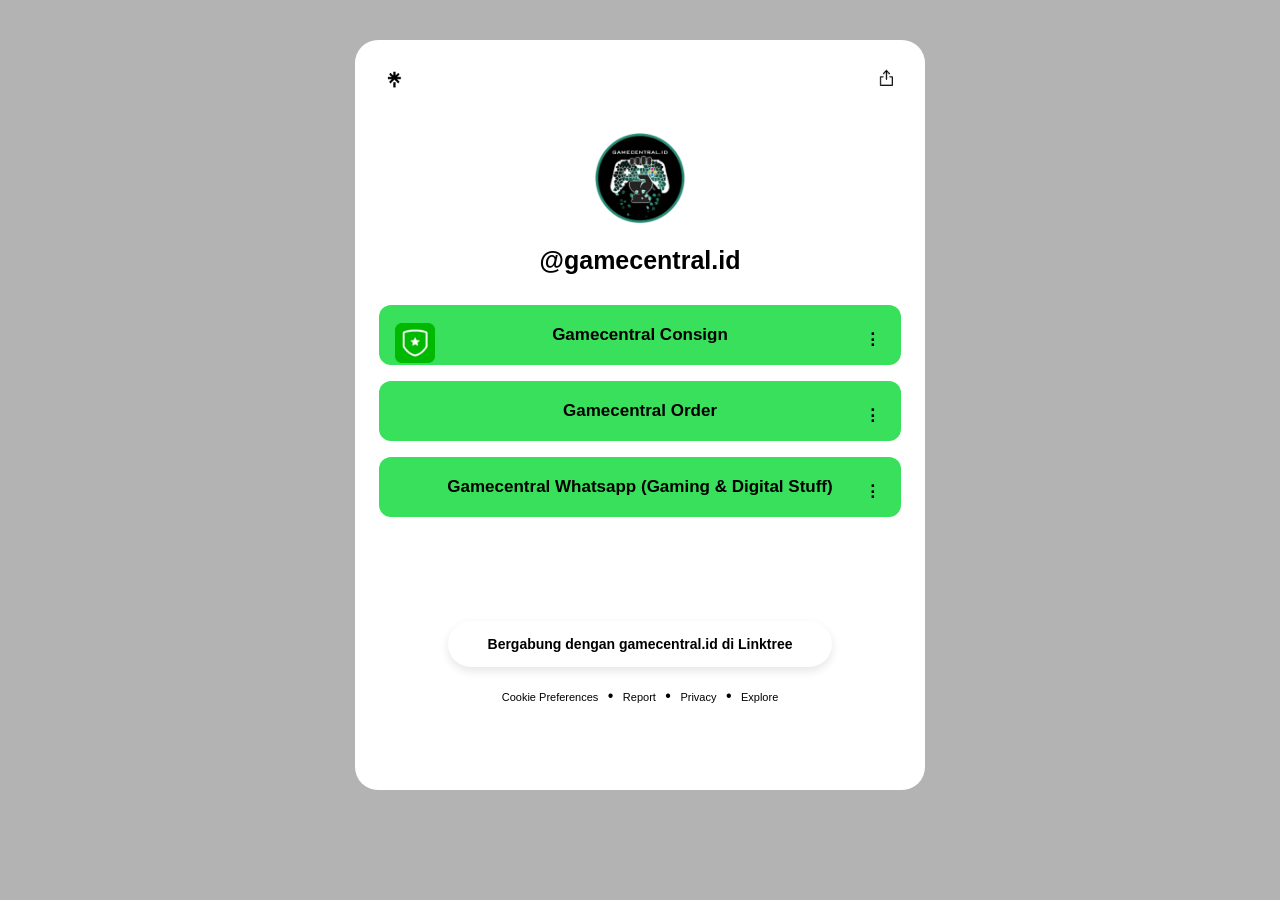
==== linktree.html @ c4ef1124 "Tugas Pertemuan 5" ====
<!DOCTYPE html>
<html lang="id">
<head>
  <title>5026241011 - Linktree Clone</title>
  <meta charset="utf-8">
  <meta name="viewport" content="width=device-width, initial-scale=1">
  
    <style>
        * {
            margin: 0;
            padding: 0;
            box-sizing: border-box;
            font-family: Arial, sans-serif;
        }

        body {
            background-color: #b3b3b3; 
            padding: 40px 0; 
        }

        /*-- KOTAK UTAMA --*/
        .linktree-container {
            background-color: #ffffff;
            width: 570px; 
            height: 750px; 
            margin: 0 auto;
            border-radius: 23px;
            position: relative; 
            overflow: hidden; 
        }

        /*-- (HEADER) --*/
        .top-nav {
            padding: 24px;
            height: 80px; 
        }

        .icon-left {
            float: left; 
            width: 30px; 
            height: 30px;
            object-fit: contain;
        }

        .icon-right {
            float: right; 
            width: 30px; 
            height: 30px;
            object-fit: contain;
        }

        /*-- PROFIL --*/
        .profile-section {
            text-align: center; 
            margin-top: 10px;
        }

        .profile-image img {
            width: 96px;
            height: 96px;
            border-radius: 50px; 
            border: 2px solid #fff;
        }

        .username {
            margin-top: 16px;
            font-size: 25px;
            font-weight: bold;
        }

        /*-- TOMBOL LINK --*/
        .links-section {
            padding: 30px 24px;
        }

        .link-card {
            display: block; 
            background-color: #39e05b;
            padding: 20px;
            border-radius: 12px;
            text-decoration: none; 
            color: #000;
            margin-bottom: 16px; 
            font-weight: bold;
            font-size: 17px;
            text-align: center;
            position: relative; 
        }

        .link-icon {
            position: absolute; 
            left: 16px; 
            top: 15px; 
        }

        .link-icon img {
            width: 40px; 
            height: 45px;
            object-fit: contain;
        }

        .link-menu {
            position: absolute; 
            right: 20px; 
            top: 24px; 
        }

        /*-- AREA BAWAH (FOOTER) --*/
        .footer-section {
            position: absolute; 
            bottom: 70px;
            width: 100%;
            text-align: center;
            z-index: 2; 
        }

        .join-badge {
            background-color: #ffffff;
            color: #000;
            padding: 15px 40px;
            border-radius: 50px; 
            font-weight: bold;
            font-size: 14px;
            box-shadow: 0 4px 10px rgba(0,0,0,0.1); 
            display: inline-block;
        }

        .footer-links {
            margin-top: 20px; 
            margin-bottom: 15px;
        }

        .footer-links a {
            color: #000;
            font-size: 11px;
            text-decoration: none;
            margin: 0 5px; 
        }
    </style>
</head>

<body>
    <main class="linktree-container">
        
        <header class="top-nav">
            <img class="icon-left" src="Screenshot 2026-04-07 231730.png" alt="Icon Bintang">
            <img class="icon-right" src="image.png" alt="Icon Share">
        </header>

        <section class="profile-section">
            <div class="profile-image">
                <img src="fmDQSvMWRd24fuvpq2I8_4b264c6998b83f0813d7572a5d5594649.webp" alt="Profile Logo">
            </div>
            <h1 class="username">@gamecentral.id</h1>
        </section>

        <section class="links-section">
            <a href="#" class="link-card">
                <div class="link-icon">
                    <img src="5588a9a9-c3da-44f7-b6d6-1d8bd42b261a_f256x256.webp" alt="Shield Icon">
                </div>
                <span class="link-text">Gamecentral Consign</span>
                <div class="link-menu">⋮</div>
            </a>
            
            <a href="#" class="link-card">
                <div class="link-icon empty"></div>
                <span class="link-text">Gamecentral Order</span>
                <div class="link-menu">⋮</div>
            </a>

            <a href="#" class="link-card">
                <div class="link-icon empty"></div>
                <span class="link-text">Gamecentral Whatsapp (Gaming & Digital Stuff)</span>
                <div class="link-menu">⋮</div>
            </a>
        </section>

        <footer class="footer-section">
            <div class="join-badge">Bergabung dengan gamecentral.id di Linktree</div>
            
            <div class="footer-links">
                <a href="#">Cookie Preferences</a> •
                <a href="#">Report</a> •
                <a href="#">Privacy</a> •
                <a href="#">Explore</a>
            </div>
        </footer>

    </main>
</body>
</html>
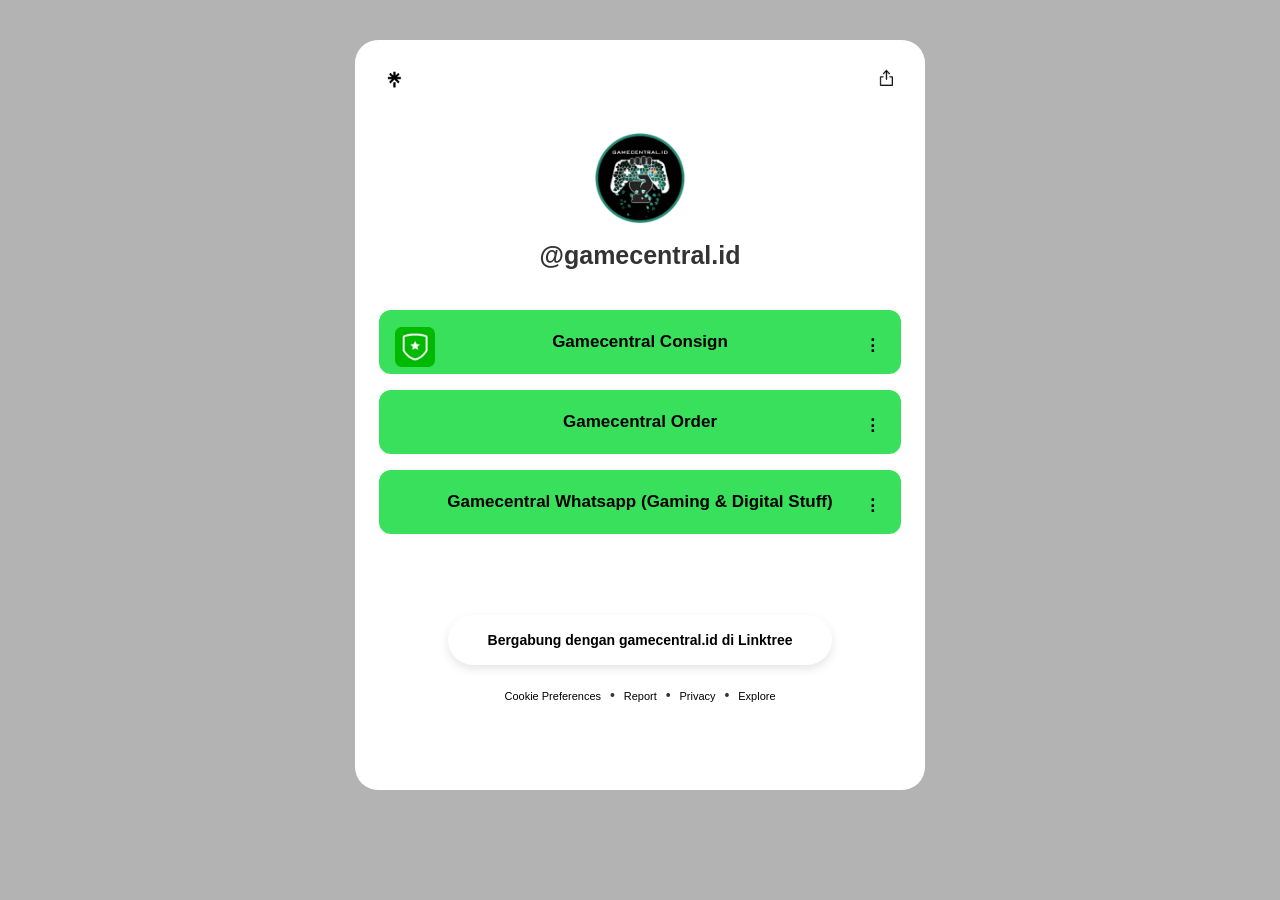
==== commit 93add248: "Tugas Pertemuan 5" ====
--- a/linktree.html
+++ b/linktree.html
@@ -1,9 +1,12 @@
 <!DOCTYPE html>
 <html lang="id">
 <head>
-  <title>5026241011 - Linktree Clone</title>
+  <title>5026241011</title>
   <meta charset="utf-8">
   <meta name="viewport" content="width=device-width, initial-scale=1">
+  <link rel="stylesheet" href="https://maxcdn.bootstrapcdn.com/bootstrap/3.4.1/css/bootstrap.min.css">
+  <script src="https://ajax.googleapis.com/ajax/libs/jquery/3.7.1/jquery.min.js"></script>
+  <script src="https://maxcdn.bootstrapcdn.com/bootstrap/3.4.1/js/bootstrap.min.js"></script>
   
     <style>
         * {
@@ -21,12 +24,15 @@
         /*-- KOTAK UTAMA --*/
         .linktree-container {
             background-color: #ffffff;
-            width: 570px; 
-            height: 750px; 
+            width: 100%; 
+            max-width: 570px;
+            min-height: 750px;
             margin: 0 auto;
             border-radius: 23px;
             position: relative; 
-            overflow: hidden; 
+            overflow: hidden;
+            display: flex;
+            flex-direction: column;
         }
 
         /*-- (HEADER) --*/
